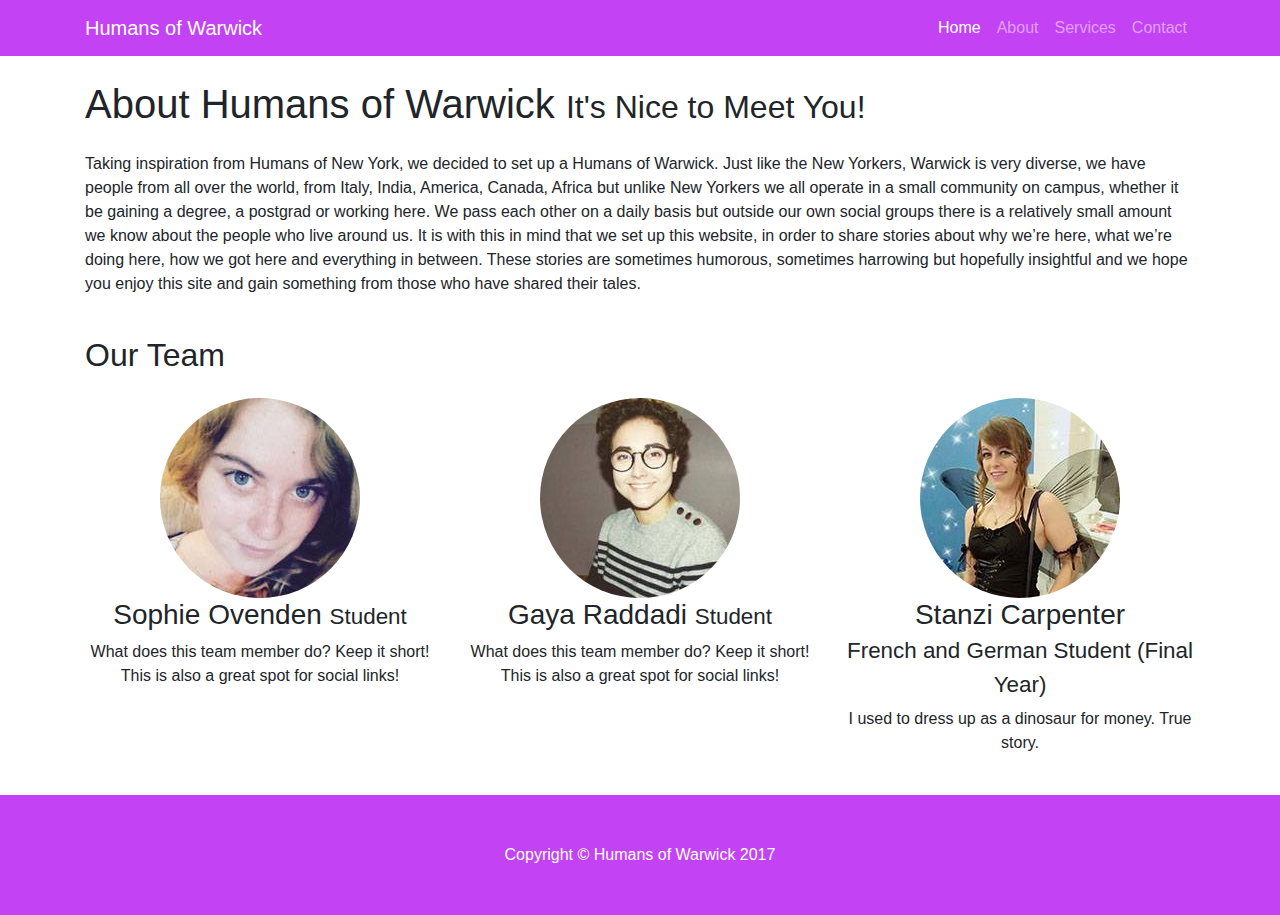
==== AboutFinal.html @ 0673ec97 "about page edited - pics added" ====
<!DOCTYPE html>
<html lang="en">

  <head>

    <meta charset="utf-8">
    <meta name="viewport" content="width=device-width, initial-scale=1, shrink-to-fit=no">
    <meta name="description" content="">
    <meta name="author" content="">

    <title>Humans of Warwick - About Us</title>

    <!-- Bootstrap core CSS -->
    <link href="vendor/bootstrap/css/bootstrap.min.css" rel="stylesheet">

    <!-- Custom styles for this template -->
    <link href="css/round-about.css" rel="stylesheet">

  </head>

  <body>

    <!-- Navigation -->
    <nav class="navbar navbar-expand-lg navbar-dark purple fixed-top">
      <div class="container">
        <a class="navbar-brand" href="#">Humans of Warwick</a>
        <button class="navbar-toggler" type="button" data-toggle="collapse" data-target="#navbarResponsive" aria-controls="navbarResponsive" aria-expanded="false" aria-label="Toggle navigation">
          <span class="navbar-toggler-icon"></span>
        </button>
        <div class="collapse navbar-collapse" id="navbarResponsive">
          <ul class="navbar-nav ml-auto">
            <li class="nav-item active">
              <a class="nav-link" href="#">Home
                <span class="sr-only">(current)</span>
              </a>
            </li>
            <li class="nav-item">
              <a class="nav-link" href="#">About</a>
            </li>
            <li class="nav-item">
              <a class="nav-link" href="#">Services</a>
            </li>
            <li class="nav-item">
              <a class="nav-link" href="#">Contact</a>
            </li>
          </ul>
        </div>
      </div>
    </nav>

    <!-- Page Content -->
    <div class="container">

      <!-- Introduction Row -->
      <h1 class="my-4">About Humans of Warwick
        <small>It's Nice to Meet You!</small>
      </h1>
      <p>Taking inspiration from Humans of New York, we decided to set up a Humans of Warwick. Just like the New Yorkers, Warwick is very diverse, we have people from all over the world, from Italy, India, America, Canada, Africa but unlike New Yorkers we all operate in a small community on campus, whether it be gaining a degree, a postgrad or working here. We pass each other on a daily basis but outside our own social groups there is a relatively small amount we know about the people who live around us. It is with this in mind that we set up this website, in order to share stories about why we’re here, what we’re doing here, how we got here and everything in between. These stories are sometimes humorous, sometimes harrowing but hopefully insightful and we hope you enjoy this site and gain something from those who have shared their tales.</p>

      <!-- Team Members Row -->
 <div class="row">
      <div class="col-lg-12">
        <h2 class="my-4">Our Team</h2>
      </div>
      <div class="col-lg-4 col-sm-6 text-center mb-4">
        <img class="rounded-circle img-fluid d-block mx-auto" src="img/sophie.jpg" alt="">
        <h3>Sophie Ovenden
          <small>Student</small>
        </h3>
        <p>What does this team member do? Keep it short! This is also a great spot for social links!</p>
      </div>
      <div class="col-lg-4 col-sm-6 text-center mb-4">
        <img class="rounded-circle img-fluid d-block mx-auto" src="img/gaya.jpg" alt="">
        <h3>Gaya Raddadi
          <small>Student</small>
        </h3>
        <p>What does this team member do? Keep it short! This is also a great spot for social links!</p>
      </div>
      <div class="col-lg-4 col-sm-6 text-center mb-4">
        <img class="rounded-circle img-fluid d-block mx-auto" src="img/stanzi.jpg" alt="">
        <h3>Stanzi Carpenter<br>
          <small>French and German Student (Final Year)</small>
        </h3>
        <p>I used to dress up as a dinosaur for money. True story.</p>
      </div>
    </div>
  </div>

    </div>
    <!-- /.container -->

    <!-- Footer -->
    <footer class="py-5 purple">
      <div class="container">
        <p class="m-0 text-center text-white">Copyright &copy; Humans of Warwick 2017</p>
      </div>
      <!-- /.container -->
    </footer>

    <!-- Bootstrap core JavaScript -->
    <script src="vendor/jquery/jquery.min.js"></script>
    <script src="vendor/bootstrap/js/bootstrap.bundle.min.js"></script>

  </body>

</html>
---- css/round-about.css ----
/*!
 * Start Bootstrap - Round About (https://startbootstrap.com/template-overviews/round-about)
 * Copyright 2013-2017 Start Bootstrap
 * Licensed under MIT (https://github.com/BlackrockDigital/startbootstrap-round-about/blob/master/LICENSE)
 */

body {
  padding-top: 54px;
}

@media (min-width: 992px) {
  body {
    padding-top: 56px;
  }
}
.purple {
	background-color: #c242f4;
}
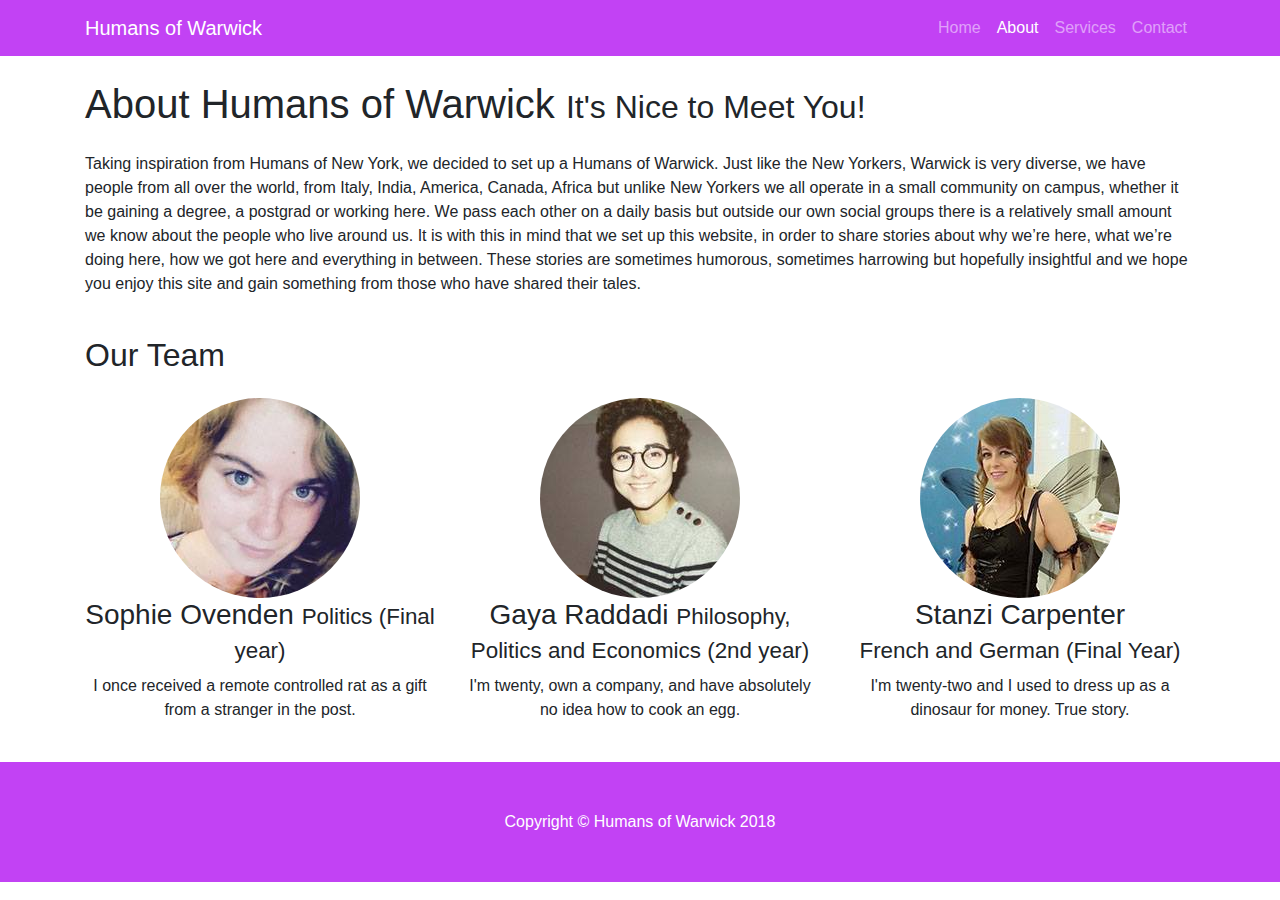
==== commit 1010a915: "yes" ====
--- a/AboutFinal.html
+++ b/AboutFinal.html
@@ -29,12 +29,12 @@
         </button>
         <div class="collapse navbar-collapse" id="navbarResponsive">
           <ul class="navbar-nav ml-auto">
-            <li class="nav-item active">
+            <li class="nav-item">
               <a class="nav-link" href="#">Home
                 <span class="sr-only">(current)</span>
               </a>
             </li>
-            <li class="nav-item">
+            <li class="nav-item active">
               <a class="nav-link" href="#">About</a>
             </li>
             <li class="nav-item">
@@ -65,23 +65,23 @@
       <div class="col-lg-4 col-sm-6 text-center mb-4">
         <img class="rounded-circle img-fluid d-block mx-auto" src="img/sophie.jpg" alt="">
         <h3>Sophie Ovenden
-          <small>Student</small>
+          <small>Politics (Final year)</small>
         </h3>
-        <p>What does this team member do? Keep it short! This is also a great spot for social links!</p>
+        <p>I once received a remote controlled rat as a gift from a stranger in the post. </p>
       </div>
       <div class="col-lg-4 col-sm-6 text-center mb-4">
         <img class="rounded-circle img-fluid d-block mx-auto" src="img/gaya.jpg" alt="">
         <h3>Gaya Raddadi
-          <small>Student</small>
+          <small> Philosophy, Politics and Economics             (2nd year) </small>
         </h3>
-        <p>What does this team member do? Keep it short! This is also a great spot for social links!</p>
+        <p>I'm twenty, own a company, and have absolutely no idea how to cook an egg. </p>
       </div>
       <div class="col-lg-4 col-sm-6 text-center mb-4">
         <img class="rounded-circle img-fluid d-block mx-auto" src="img/stanzi.jpg" alt="">
         <h3>Stanzi Carpenter<br>
-          <small>French and German Student (Final Year)</small>
+          <small>French and German (Final Year)</small>
         </h3>
-        <p>I used to dress up as a dinosaur for money. True story.</p>
+        <p> I'm twenty-two and I used to dress up as a dinosaur for money.               True story.</p>
       </div>
     </div>
   </div>
@@ -92,7 +92,7 @@
     <!-- Footer -->
     <footer class="py-5 purple">
       <div class="container">
-        <p class="m-0 text-center text-white">Copyright &copy; Humans of Warwick 2017</p>
+        <p class="m-0 text-center text-white">Copyright &copy; Humans of Warwick 2018</p>
       </div>
       <!-- /.container -->
     </footer>
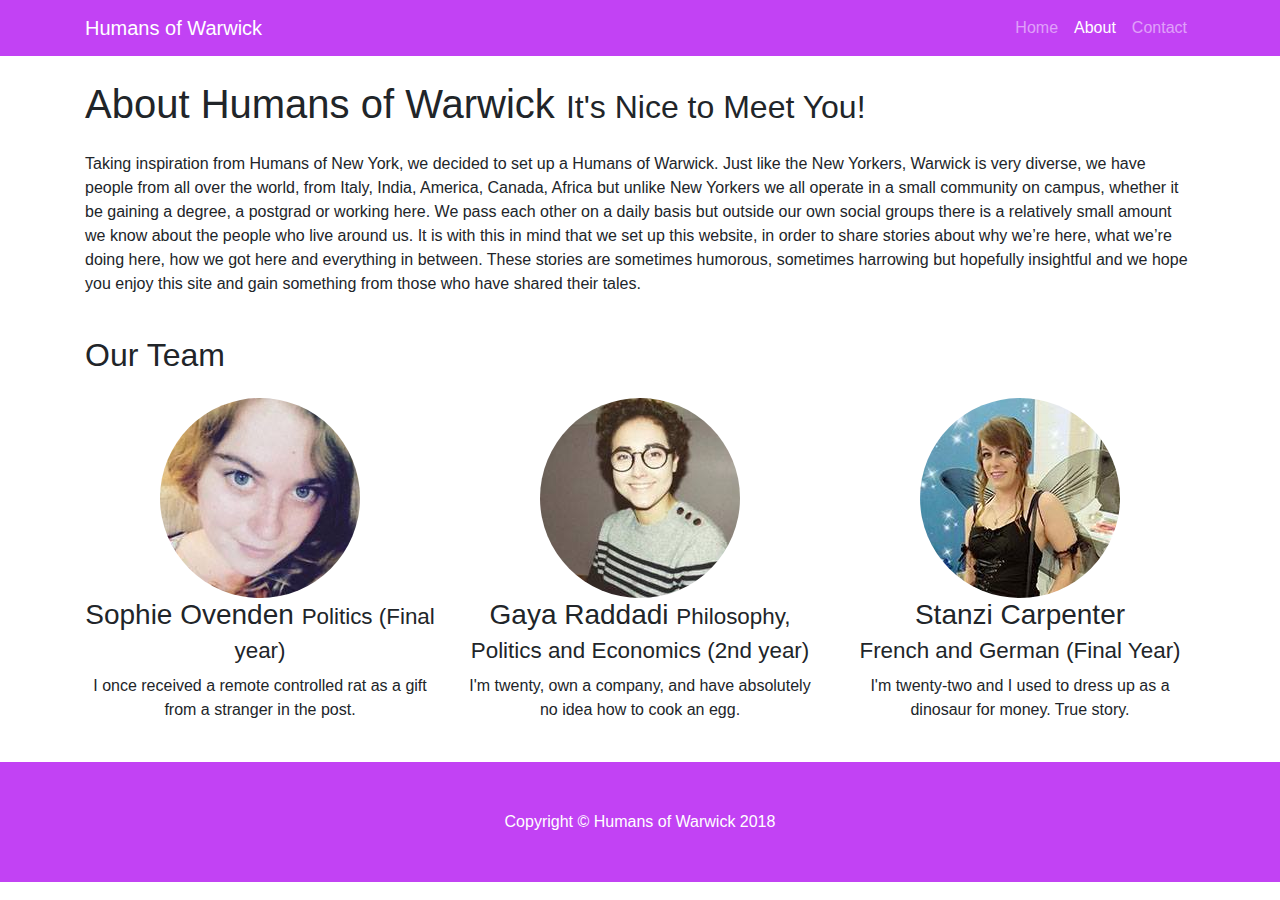
==== commit 0c33cdb2: "removed services tab" ====
--- a/AboutFinal.html
+++ b/AboutFinal.html
@@ -36,9 +36,6 @@
             </li>
             <li class="nav-item active">
               <a class="nav-link" href="#">About</a>
-            </li>
-            <li class="nav-item">
-              <a class="nav-link" href="#">Services</a>
             </li>
             <li class="nav-item">
               <a class="nav-link" href="#">Contact</a>
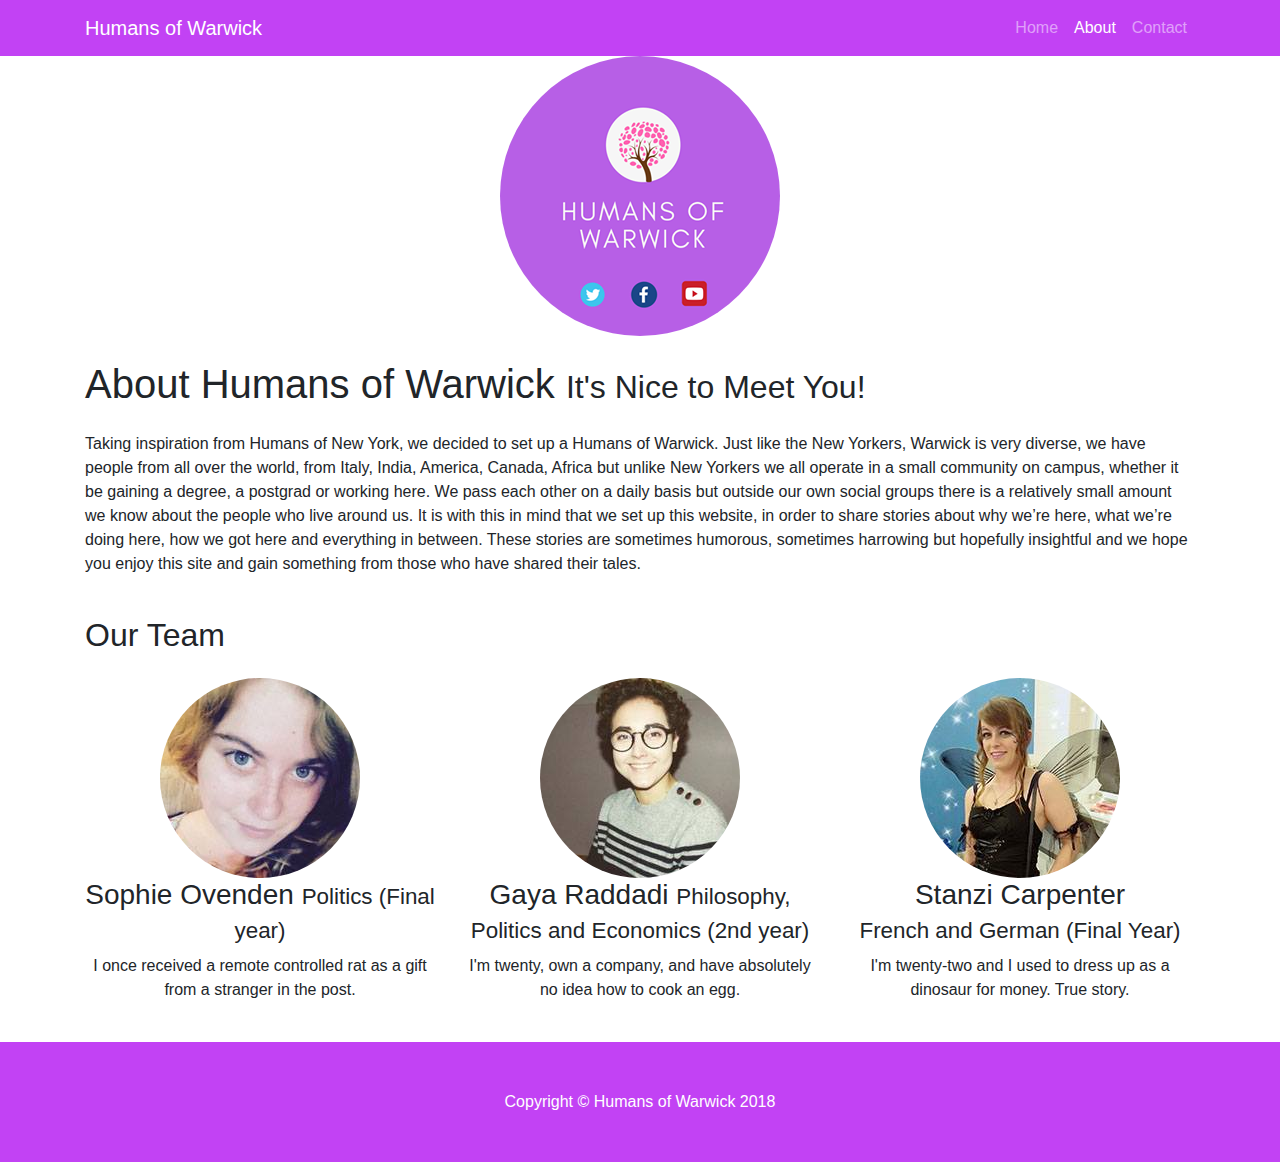
==== commit 1c2a8f9b: "Merge branch 'master' of https://github.com/humansofwarwick/humansofwarwick" ====
--- a/AboutFinal.html
+++ b/AboutFinal.html
@@ -2,6 +2,7 @@
 <html lang="en">
 
   <head>
+     <img class="rounded-circle img-fluid d-block mx-auto" src="img/logo.png" alt="">
 
     <meta charset="utf-8">
     <meta name="viewport" content="width=device-width, initial-scale=1, shrink-to-fit=no">
@@ -30,15 +31,14 @@
         <div class="collapse navbar-collapse" id="navbarResponsive">
           <ul class="navbar-nav ml-auto">
             <li class="nav-item">
-              <a class="nav-link" href="#">Home
-                <span class="sr-only">(current)</span>
-              </a>
+              <a class="nav-link" href="Index.html">Home</a>
             </li>
             <li class="nav-item active">
-              <a class="nav-link" href="#">About</a>
-            </li>
+              <a class="nav-link" href="AboutFinal.html">About</a>
+                <span class="sr-only">(current)</span>       
+             </li>
             <li class="nav-item">
-              <a class="nav-link" href="#">Contact</a>
+              <a class="nav-link" href="Contact.html">Contact</a>
             </li>
           </ul>
         </div>
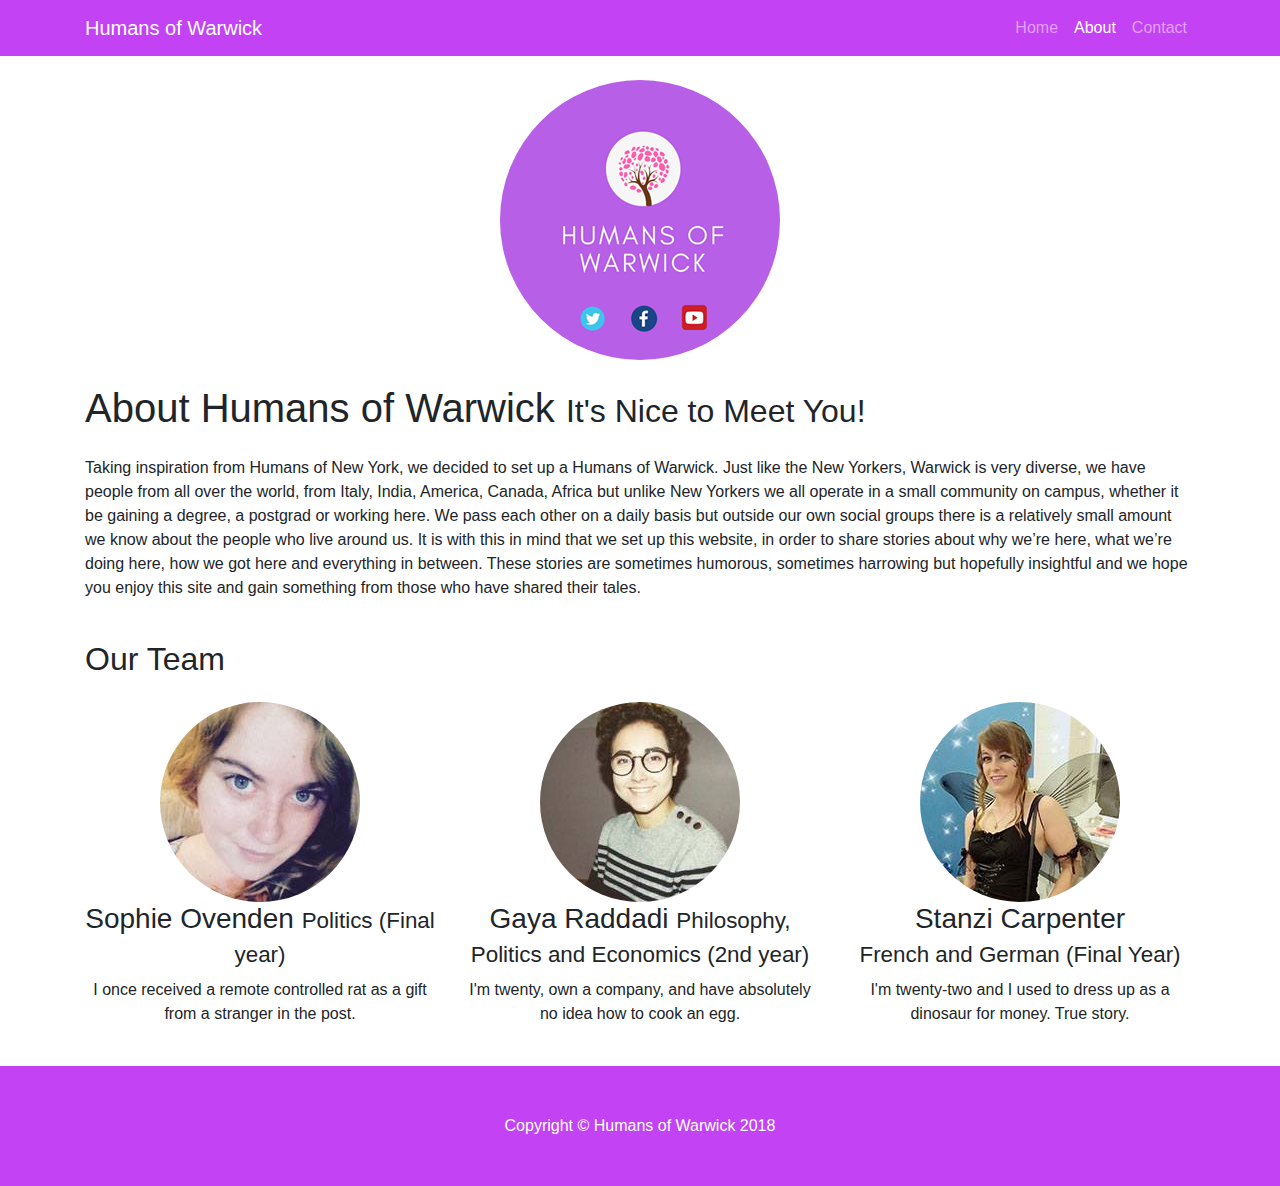
==== commit 7dc5d841: "logo" ====
--- a/AboutFinal.html
+++ b/AboutFinal.html
@@ -2,7 +2,7 @@
 <html lang="en">
 
   <head>
-     <img class="rounded-circle img-fluid d-block mx-auto" src="img/logo.png" alt="">
+
 
     <meta charset="utf-8">
     <meta name="viewport" content="width=device-width, initial-scale=1, shrink-to-fit=no">
@@ -48,6 +48,9 @@
     <!-- Page Content -->
     <div class="container">
 
+     <br> 
+     
+     <img class="rounded-circle img-fluid d-block mx-auto" src="img/logo.png" alt="">
       <!-- Introduction Row -->
       <h1 class="my-4">About Humans of Warwick
         <small>It's Nice to Meet You!</small>
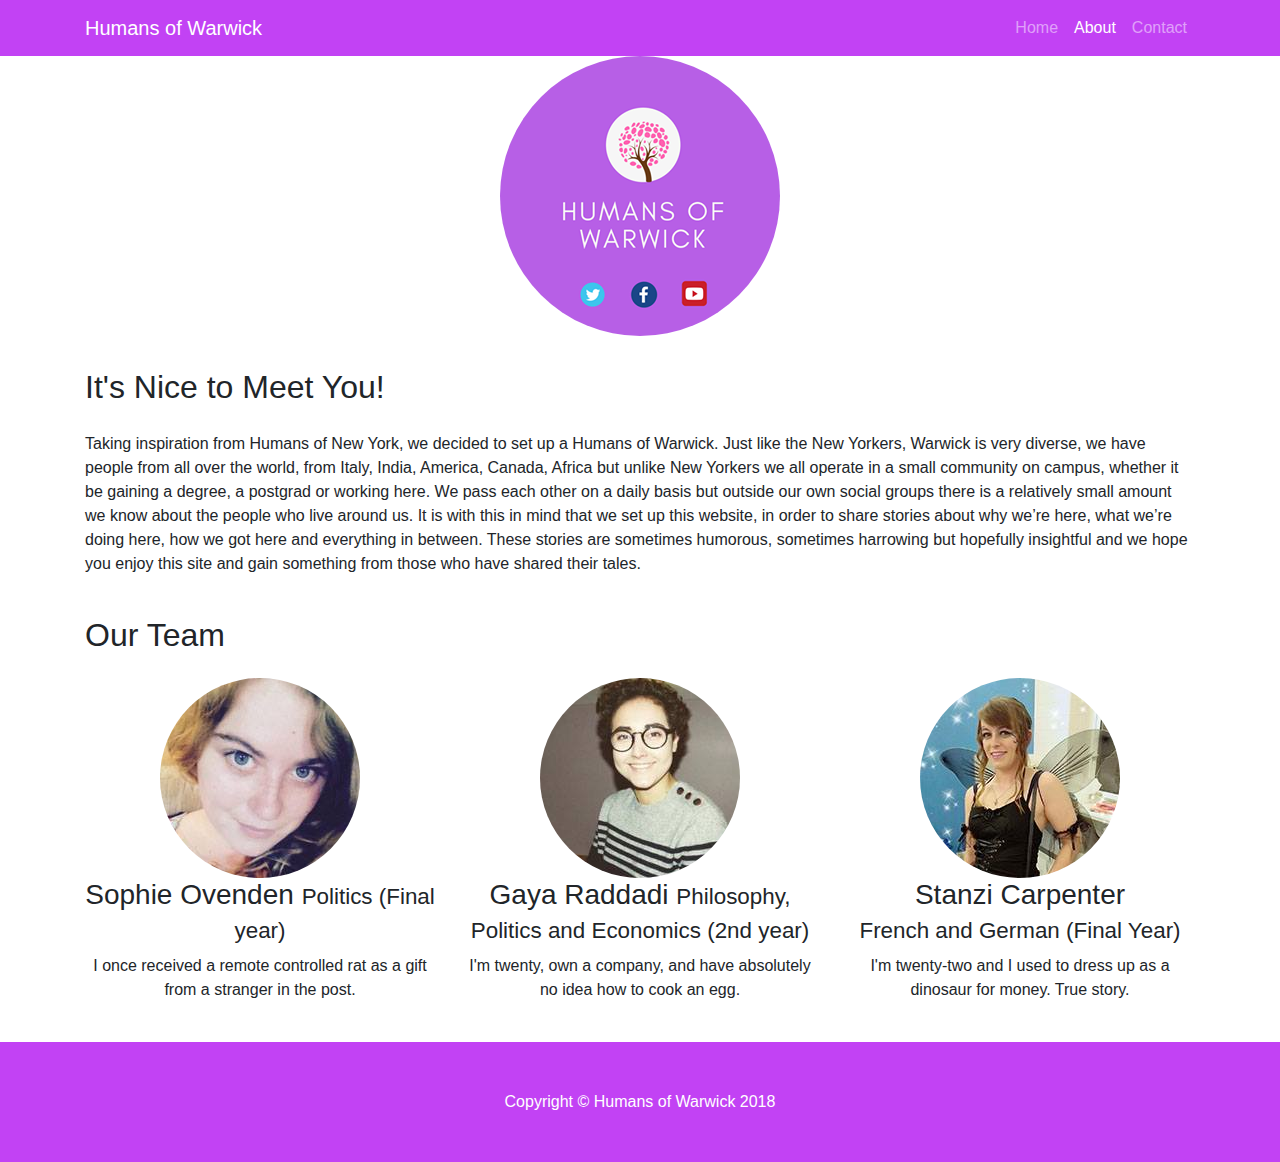
==== commit f0fd2ab1: "change" ====
--- a/AboutFinal.html
+++ b/AboutFinal.html
@@ -2,7 +2,7 @@
 <html lang="en">
 
   <head>
-
+     <img class="rounded-circle img-fluid d-block mx-auto" src="img/logo.png" alt="">
 
     <meta charset="utf-8">
     <meta name="viewport" content="width=device-width, initial-scale=1, shrink-to-fit=no">
@@ -48,11 +48,8 @@
     <!-- Page Content -->
     <div class="container">
 
-     <br> 
-     
-     <img class="rounded-circle img-fluid d-block mx-auto" src="img/logo.png" alt="">
       <!-- Introduction Row -->
-      <h1 class="my-4">About Humans of Warwick
+      <h1 class="my-4">
         <small>It's Nice to Meet You!</small>
       </h1>
       <p>Taking inspiration from Humans of New York, we decided to set up a Humans of Warwick. Just like the New Yorkers, Warwick is very diverse, we have people from all over the world, from Italy, India, America, Canada, Africa but unlike New Yorkers we all operate in a small community on campus, whether it be gaining a degree, a postgrad or working here. We pass each other on a daily basis but outside our own social groups there is a relatively small amount we know about the people who live around us. It is with this in mind that we set up this website, in order to share stories about why we’re here, what we’re doing here, how we got here and everything in between. These stories are sometimes humorous, sometimes harrowing but hopefully insightful and we hope you enjoy this site and gain something from those who have shared their tales.</p>
